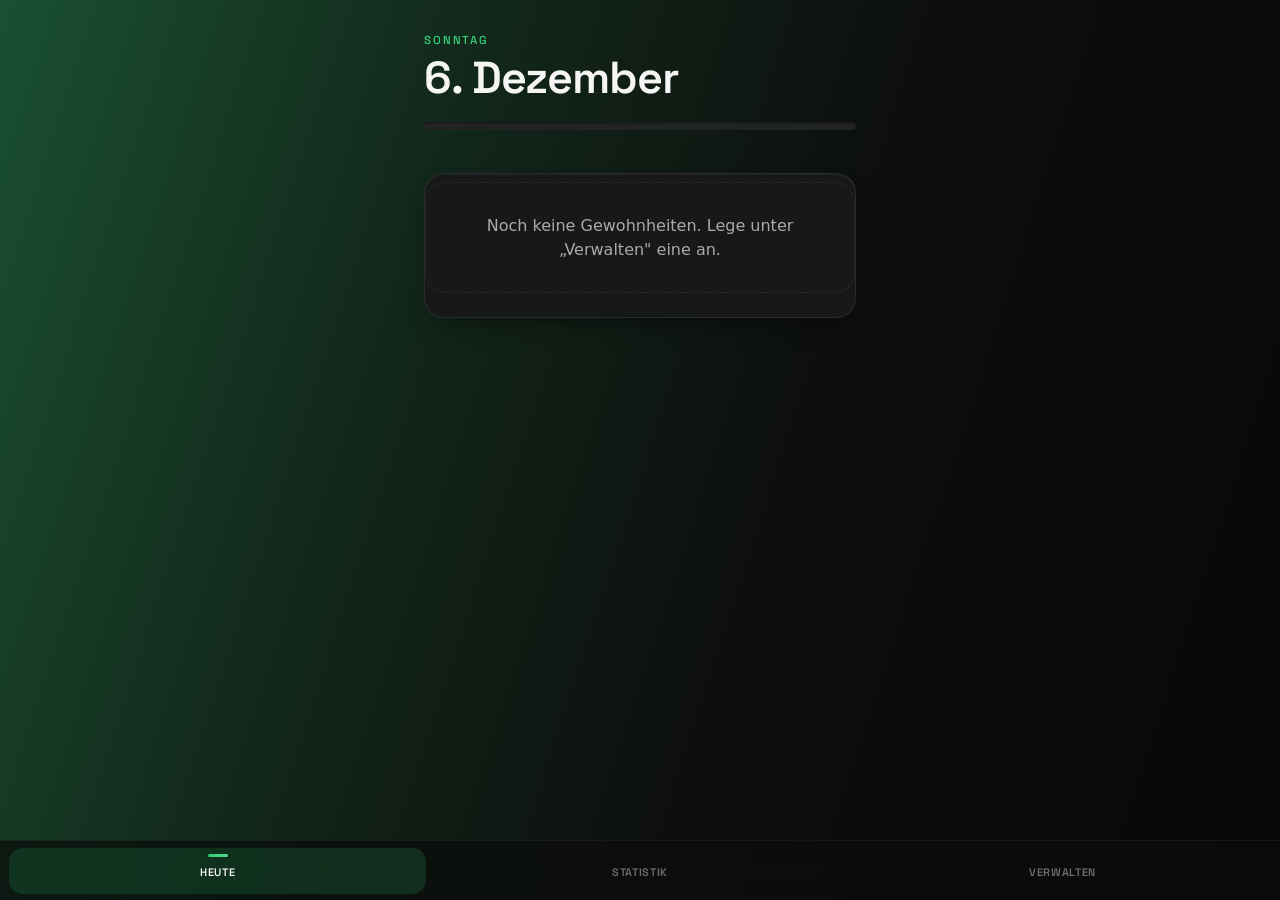
==== index.html @ 31b25985 "App-Name auf Home-Bildschirm: HabitTracker statt Habits manifest.json name/short_name und index.html" ====
<!DOCTYPE html>
<html lang="de">
<head>
  <meta charset="utf-8">
  <meta name="viewport" content="width=device-width, initial-scale=1, viewport-fit=cover">
  <meta name="theme-color" content="#0C0D0C">
  <meta name="apple-mobile-web-app-capable" content="yes">
  <meta name="apple-mobile-web-app-status-bar-style" content="black-translucent">
  <meta name="apple-mobile-web-app-title" content="HabitTracker">
  <link rel="apple-touch-icon" href="icons/icon-192.png">
  <link rel="manifest" href="manifest.json">
  <link rel="stylesheet" href="style.css">
  <title>HabitTracker</title>
</head>
<body>
  <main>
    <!-- HEUTE -->
    <section id="view-today" class="view">
      <header class="masthead">
        <p class="eyebrow" id="today-weekday">Heute</p>
        <h1 class="date-display" id="today-date">—</h1>
        <div class="progress-bar"><span id="today-bar"></span></div>
        <div class="progress-meta">
          <p class="progress-line" id="today-progress"></p>
          <span class="progress-pct" id="today-percent"></span>
        </div>
      </header>
      <div id="today-list"></div>
    </section>

    <!-- STATISTIK -->
    <section id="view-stats" class="view hidden">
      <h1>Statistik</h1>
      <div id="stats-mode" class="seg">
        <button type="button" data-mode="all" class="active">Alle</button>
        <button type="button" id="single-trigger" data-mode="single" aria-haspopup="listbox" aria-expanded="false"><span id="single-label">Einzelaktivität</span><span class="seg-caret"></span></button>
        <div id="habit-menu" class="habit-menu" role="listbox" hidden></div>
      </div>
      <div id="stats-habit-select" class="chips"></div>
      <div class="stat-cards">
        <div class="stat-card"><span id="stat-current">0</span><label id="stat-l1">Aktuelle Serie</label></div>
        <div class="stat-card"><span id="stat-longest">0</span><label id="stat-l2">Längste Serie</label></div>
        <div class="stat-card"><span id="stat-rate">0%</span><label id="stat-l3">Erfolgsquote</label></div>
      </div>
      <div id="stat-range" class="chips">
        <button data-range="7">7 Tage</button>
        <button data-range="30" class="active">30 Tage</button>
        <button data-range="0">Gesamt</button>
      </div>
      <div class="cal-head">
        <button id="cal-prev" aria-label="Vorheriger Monat">‹</button>
        <span id="cal-month"></span>
        <button id="cal-next" aria-label="Nächster Monat">›</button>
      </div>
      <div id="cal-weekdays"><span>Mo</span><span>Di</span><span>Mi</span><span>Do</span><span>Fr</span><span>Sa</span><span>So</span></div>
      <div id="heatmap"></div>
      <div class="cal-legend">
        <span>Anteil erledigt</span>
        <span class="scale"><span class="sw sw0"></span><span class="sw sw1"></span><span class="sw sw2"></span><span class="sw sw3"></span></span>
        <span class="spacer"></span>
        <span class="today"></span><span>heute</span>
      </div>
    </section>

    <!-- VERWALTEN -->
    <section id="view-manage" class="view hidden">
      <h1>Verwalten</h1>
      <div class="new-habit">
        <input id="new-name" type="text" placeholder="Name der Gewohnheit" maxlength="40">
        <input id="new-info" type="text" placeholder="Zusatzinfo (optional)" maxlength="60">
        <div class="new-habit-row">
          <button type="button" id="color-trigger" class="color-trigger" aria-label="Farbe wählen" aria-haspopup="true" aria-expanded="false"></button>
          <input id="new-color" type="color" value="#34D17A" hidden>
          <button id="add-habit">Hinzufügen</button>
        </div>
      </div>
      <div id="manage-list"></div>
      <h2>Backup</h2>
      <div class="backup">
        <button id="export-btn">Exportieren</button>
        <button id="import-btn">Importieren</button>
        <input id="import-file" type="file" accept="application/json" hidden>
      </div>
    </section>
  </main>

  <nav class="tabbar">
    <button class="tab active" data-view="today">Heute</button>
    <button class="tab" data-view="stats">Statistik</button>
    <button class="tab" data-view="manage">Verwalten</button>
  </nav>

  <script src="stats.js"></script>
  <script src="storage.js"></script>
  <script src="app.js"></script>
  <script>
  // Enhancer (ändert app.js NICHT): zeigt Prozent neben "x von y erledigt".
  (function () {
    var bar = document.getElementById('today-bar');
    var line = document.getElementById('today-progress');
    var pct = document.getElementById('today-percent');
    if (!bar || !pct) { return; }
    function upd() {
      var n = parseInt(bar.style.width, 10);
      if (isNaN(n)) { n = 0; }
      var has = line && line.textContent.trim() !== '';
      pct.textContent = has ? (n + ' %') : '';
    }
    new MutationObserver(upd).observe(bar, { attributes: true, attributeFilter: ['style'] });
    if (line) { new MutationObserver(upd).observe(line, { childList: true, characterData: true, subtree: true }); }
    upd();
  })();

  // Enhancer (ändert app.js NICHT): "Alle / Einzelaktivität" mit eigenem Overlay-Menü.
  (function () {
    var box = document.getElementById('stats-habit-select');
    var seg = document.getElementById('stats-mode');
    var trigger = document.getElementById('single-trigger');
    var label = document.getElementById('single-label');
    var menu = document.getElementById('habit-menu');
    if (!box || !seg || !trigger || !menu) { return; }
    var segAll = seg.querySelector('[data-mode="all"]');
    function chips() { return Array.prototype.slice.call(box.querySelectorAll('button')); }
    function habits() { try { return activeHabits(); } catch (e) { return []; } }
    function activeIdx() {
      var hc = chips().slice(1), idx = -1;
      hc.forEach(function (c, i) { if (c.classList.contains('active')) { idx = i; } });
      return idx;
    }
    function buildMenu() {
      var hs = habits(), cur = activeIdx();
      menu.innerHTML = '';
      hs.forEach(function (h, i) {
        var b = document.createElement('button'); b.type = 'button';
        if (i === cur) { b.className = 'sel'; }
        var dot = document.createElement('span'); dot.className = 'm-dot'; dot.style.background = h.farbe; dot.style.color = h.farbe;
        var nm = document.createElement('span'); nm.className = 'm-name'; nm.textContent = h.name;
        var ck = document.createElement('span'); ck.className = 'm-check';
        b.appendChild(dot); b.appendChild(nm); b.appendChild(ck);
        b.addEventListener('click', function (e) { e.stopPropagation(); var t = chips()[i + 1]; if (t) { t.click(); } close(); });
        menu.appendChild(b);
      });
    }
    function open() { buildMenu(); menu.hidden = false; trigger.setAttribute('aria-expanded', 'true'); }
    function close() { menu.hidden = true; trigger.setAttribute('aria-expanded', 'false'); }
    function sync() {
      var cs = chips();
      if (cs.length === 0) { seg.hidden = true; close(); return; }
      seg.hidden = false;
      var allActive = cs[0].classList.contains('active');
      segAll.classList.toggle('active', allActive);
      trigger.classList.toggle('active', !allActive);
      var hs = habits(), idx = activeIdx();
      label.textContent = (!allActive && idx >= 0 && hs[idx]) ? hs[idx].name : 'Einzelaktivität';
      if (!menu.hidden) { buildMenu(); }
    }
    segAll.addEventListener('click', function () { close(); var c = chips()[0]; if (c) { c.click(); } });
    trigger.addEventListener('click', function (e) { e.stopPropagation(); if (menu.hidden) { open(); } else { close(); } });
    document.addEventListener('click', function (e) { if (!seg.contains(e.target)) { close(); } });
    new MutationObserver(sync).observe(box, { childList: true });
    sync();
  })();

  // Enhancer (ändert app.js NICHT): kompakter Farb-Trigger (in der Reihe mit "Hinzufügen") öffnet den vollen Farbwähler als Popover.
  (function () {
    var input = document.getElementById('new-color');
    var trigger = document.getElementById('color-trigger');
    var row = trigger ? trigger.closest('.new-habit-row') : null;
    if (!input || !trigger || !row) { return; }
    var pop, sv, svt, hue, preview, hexEl;
    var H = 145, S = 0.6, V = 0.7, dragging = false;
    function hsvToHex(h, s, v) {
      var c = v * s, x = c * (1 - Math.abs((h / 60) % 2 - 1)), m = v - c, r = 0, g = 0, b = 0;
      if (h < 60) { r = c; g = x; } else if (h < 120) { r = x; g = c; } else if (h < 180) { g = c; b = x; }
      else if (h < 240) { g = x; b = c; } else if (h < 300) { r = x; b = c; } else { r = c; b = x; }
      var th = function (n) { return ('0' + Math.round((n + m) * 255).toString(16)).slice(-2); };
      return '#' + th(r) + th(g) + th(b);
    }
    function hexToHsv(hex) {
      var mm = /^#?([0-9a-f]{2})([0-9a-f]{2})([0-9a-f]{2})$/i.exec(hex || '');
      if (!mm) { return; }
      var r = parseInt(mm[1], 16) / 255, g = parseInt(mm[2], 16) / 255, b = parseInt(mm[3], 16) / 255;
      var mx = Math.max(r, g, b), mn = Math.min(r, g, b), d = mx - mn, h = 0;
      if (d === 0) { h = 0; } else if (mx === r) { h = ((g - b) / d) % 6; } else if (mx === g) { h = (b - r) / d + 2; } else { h = (r - g) / d + 4; }
      h = Math.round(h * 60); if (h < 0) { h += 360; }
      H = h; S = mx === 0 ? 0 : d / mx; V = mx;
    }
    pop = document.createElement('div'); pop.className = 'color-pop'; pop.hidden = true;
    sv = document.createElement('div'); sv.className = 'cp-sv';
    svt = document.createElement('span'); svt.className = 'cp-sv-thumb'; sv.appendChild(svt);
    hue = document.createElement('input'); hue.type = 'range'; hue.className = 'cp-hue'; hue.min = '0'; hue.max = '360'; hue.step = '1'; hue.setAttribute('aria-label', 'Farbton');
    var foot = document.createElement('div'); foot.className = 'cp-foot';
    preview = document.createElement('span'); preview.className = 'cp-preview';
    hexEl = document.createElement('span'); hexEl.className = 'cp-hex';
    var hexLabel = document.createElement('span'); hexLabel.className = 'cp-hex-label'; hexLabel.textContent = 'Farbe';
    foot.appendChild(preview); foot.appendChild(hexEl); foot.appendChild(hexLabel);
    pop.appendChild(sv); pop.appendChild(hue); pop.appendChild(foot);
    document.body.appendChild(pop);
    function paint() {
      var val = hsvToHex(H, S, V);
      input.value = val; trigger.style.background = val;
      sv.style.background = 'linear-gradient(to top, #000, rgba(0,0,0,0)), linear-gradient(to right, #fff, hsl(' + H + ' 100% 50%))';
      svt.style.left = (S * 100) + '%'; svt.style.top = ((1 - V) * 100) + '%'; svt.style.background = val;
      preview.style.background = val; hexEl.textContent = val.toUpperCase();
    }
    function svSet(e) {
      var r = sv.getBoundingClientRect();
      var x = Math.min(Math.max(e.clientX - r.left, 0), r.width);
      var y = Math.min(Math.max(e.clientY - r.top, 0), r.height);
      S = r.width ? x / r.width : 0; V = r.height ? 1 - y / r.height : 0; paint();
    }
    sv.addEventListener('pointerdown', function (e) { e.preventDefault(); dragging = true; try { sv.setPointerCapture(e.pointerId); } catch (x) {} svSet(e); });
    sv.addEventListener('pointermove', function (e) { if (dragging) { svSet(e); } });
    sv.addEventListener('pointerup', function () { dragging = false; });
    sv.addEventListener('pointercancel', function () { dragging = false; });
    hue.addEventListener('input', function () { H = parseInt(hue.value, 10); paint(); });
    function positionPop() {
      var rowRect = row.getBoundingClientRect();
      pop.style.position = 'fixed';
      pop.style.left = rowRect.left + 'px';
      pop.style.right = (window.innerWidth - rowRect.right) + 'px';
      pop.style.bottom = 'auto';
      pop.style.top = '-9999px';
      pop.style.visibility = 'hidden';
      var h = pop.offsetHeight;
      var top = rowRect.top - 9 - h;
      if (top < 8) { top = rowRect.bottom + 9; }
      var maxTop = window.innerHeight - h - 8;
      if (top > maxTop) { top = Math.max(8, maxTop); }
      pop.style.top = top + 'px';
      pop.style.visibility = '';
    }
    function openPop() { hexToHsv(input.value); hue.value = String(H); paint(); pop.hidden = false; trigger.setAttribute('aria-expanded', 'true'); positionPop(); }
    function closePop() { pop.hidden = true; trigger.setAttribute('aria-expanded', 'false'); }
    trigger.addEventListener('click', function (e) { e.stopPropagation(); if (pop.hidden) { openPop(); } else { closePop(); } });
    document.addEventListener('click', function (e) { if (!row.contains(e.target) && !pop.contains(e.target)) { closePop(); } });
    hexToHsv(input.value); trigger.style.background = input.value;
  })();

  // Enhancer (ändert app.js NICHT): Farb-Punkt in "Verwalten" öffnet denselben Farbwähler zum Ändern.
  (function () {
    var list = document.getElementById('manage-list');
    if (!list) { return; }
    var pop, sv, svt, hue, preview, hexEl, currentBtn;
    var H = 145, S = 0.6, V = 0.7, dragging = false;
    function hsvToHex(h, s, v) {
      var c = v * s, x = c * (1 - Math.abs((h / 60) % 2 - 1)), m = v - c, r = 0, g = 0, b = 0;
      if (h < 60) { r = c; g = x; } else if (h < 120) { r = x; g = c; } else if (h < 180) { g = c; b = x; }
      else if (h < 240) { g = x; b = c; } else if (h < 300) { r = x; b = c; } else { r = c; b = x; }
      var th = function (n) { return ('0' + Math.round((n + m) * 255).toString(16)).slice(-2); };
      return '#' + th(r) + th(g) + th(b);
    }
    function hexToHsv(hex) {
      var mm = /^#?([0-9a-f]{2})([0-9a-f]{2})([0-9a-f]{2})$/i.exec(hex || '');
      if (!mm) { return; }
      var r = parseInt(mm[1], 16) / 255, g = parseInt(mm[2], 16) / 255, b = parseInt(mm[3], 16) / 255;
      var mx = Math.max(r, g, b), mn = Math.min(r, g, b), d = mx - mn, h = 0;
      if (d === 0) { h = 0; } else if (mx === r) { h = ((g - b) / d) % 6; } else if (mx === g) { h = (b - r) / d + 2; } else { h = (r - g) / d + 4; }
      h = Math.round(h * 60); if (h < 0) { h += 360; }
      H = h; S = mx === 0 ? 0 : d / mx; V = mx;
    }
    function ensurePop() {
      if (pop) { return; }
      pop = document.createElement('div'); pop.className = 'color-pop'; pop.hidden = true;
      sv = document.createElement('div'); sv.className = 'cp-sv';
      svt = document.createElement('span'); svt.className = 'cp-sv-thumb'; sv.appendChild(svt);
      hue = document.createElement('input'); hue.type = 'range'; hue.className = 'cp-hue'; hue.min = '0'; hue.max = '360'; hue.step = '1'; hue.setAttribute('aria-label', 'Farbton');
      var foot = document.createElement('div'); foot.className = 'cp-foot';
      preview = document.createElement('span'); preview.className = 'cp-preview';
      hexEl = document.createElement('span'); hexEl.className = 'cp-hex';
      var hexLabel = document.createElement('span'); hexLabel.className = 'cp-hex-label'; hexLabel.textContent = 'Farbe';
      foot.appendChild(preview); foot.appendChild(hexEl); foot.appendChild(hexLabel);
      pop.appendChild(sv); pop.appendChild(hue); pop.appendChild(foot);
      function svSet(e) {
        var r = sv.getBoundingClientRect();
        var x = Math.min(Math.max(e.clientX - r.left, 0), r.width);
        var y = Math.min(Math.max(e.clientY - r.top, 0), r.height);
        S = r.width ? x / r.width : 0; V = r.height ? 1 - y / r.height : 0; paint();
      }
      sv.addEventListener('pointerdown', function (e) { e.preventDefault(); dragging = true; try { sv.setPointerCapture(e.pointerId); } catch (x) {} svSet(e); });
      sv.addEventListener('pointermove', function (e) { if (dragging) { svSet(e); } });
      sv.addEventListener('pointerup', function () { dragging = false; });
      sv.addEventListener('pointercancel', function () { dragging = false; });
      hue.addEventListener('input', function () { H = parseInt(hue.value, 10); paint(); });
    }
    function paint() {
      var val = hsvToHex(H, S, V);
      sv.style.background = 'linear-gradient(to top, #000, rgba(0,0,0,0)), linear-gradient(to right, #fff, hsl(' + H + ' 100% 50%))';
      svt.style.left = (S * 100) + '%'; svt.style.top = ((1 - V) * 100) + '%'; svt.style.background = val;
      preview.style.background = val; hexEl.textContent = val.toUpperCase();
      if (currentBtn) {
        currentBtn.style.background = val; currentBtn.dataset.color = val;
        var id = currentBtn.dataset.habitId;
        var h = state.habits.find(function (x) { return x.id === id; });
        if (h) { updateHabit(state, id, h.name, val, h.info); saveData(state); }
      }
    }
    function openFor(btn) {
      ensurePop();
      currentBtn = btn;
      hexToHsv(btn.dataset.color); hue.value = String(H);
      sv.style.background = 'linear-gradient(to top, #000, rgba(0,0,0,0)), linear-gradient(to right, #fff, hsl(' + H + ' 100% 50%))';
      svt.style.left = (S * 100) + '%'; svt.style.top = ((1 - V) * 100) + '%'; svt.style.background = btn.dataset.color;
      preview.style.background = btn.dataset.color; hexEl.textContent = (btn.dataset.color || '').toUpperCase();
      var row = btn.closest('.manage-row');
      document.body.appendChild(pop);
      pop.hidden = false;
      var rowRect = row.getBoundingClientRect();
      pop.style.position = 'fixed';
      pop.style.left = rowRect.left + 'px';
      pop.style.right = (window.innerWidth - rowRect.right) + 'px';
      pop.style.bottom = 'auto';
      pop.style.top = '-9999px';
      pop.style.visibility = 'hidden';
      var h = pop.offsetHeight;
      var top = rowRect.top - 9 - h;
      if (top < 8) { top = rowRect.bottom + 9; }
      var maxTop = window.innerHeight - h - 8;
      if (top > maxTop) { top = Math.max(8, maxTop); }
      pop.style.top = top + 'px';
      pop.style.visibility = '';
    }
    function closePop() {
      if (!pop || pop.hidden) { return; }
      pop.hidden = true; currentBtn = null;
    }
    list.addEventListener('click', function (e) {
      var btn = e.target.closest('.dot');
      if (!btn) { return; }
      e.stopPropagation();
      if (pop && !pop.hidden && currentBtn === btn) { closePop(); } else { closePop(); openFor(btn); }
    });
    document.addEventListener('click', function (e) {
      if (pop && !pop.hidden && !e.target.closest('.color-pop') && !e.target.closest('.dot')) { closePop(); }
    });
  })();
  </script>
</body>
</html>
---- style.css ----
/* Habit-Tracker — Variante C "Nocturne Grün"
   Modern mit Charakter (nicht so schlicht wie B, nicht so warm-editorial wie A):
   neutrales Schwarz, ein lebendiger Grün-Akzent mit weichem Glow,
   geometrische Display-Schrift (Space Grotesk) für Titel/Zahlen, weiche
   erhöhte Karten. Signature: der Haken füllt sich mit Grün und pulst
   als sanfter Glow. Schwarz / Weiß / Grün. Struktur/IDs unverändert. */

@font-face {
  font-family: "Space Grotesk";
  font-style: normal;
  font-weight: 400 700;
  font-display: swap;
  src: url("fonts/SpaceGrotesk-Variable.woff2") format("woff2-variations"), url("fonts/SpaceGrotesk-Variable.woff2") format("woff2");
}

:root {
  /* Flächen — neutrales Schwarz */
  --paper:      #0C0D0C;
  --surface:    #17181A;
  --surface-2:  #212325;
  --field:      #17181A;

  /* Tinte (neutral) */
  --ink:        #F5F6F4;
  --ink-soft:   #A8ACA8;
  --muted:      #6C706C;

  /* Linien */
  --line:       rgba(255,255,255,0.08);
  --line-soft:  rgba(255,255,255,0.05);

  /* Akzent — lebendiges, modernes Grün */
  --accent:      #34D17A;
  --accent-2:    #5CE39B;
  --accent-deep: #49DB8A;
  --on-accent:   #07160D;
  --accent-grad: linear-gradient(135deg, #2FC96F 0%, #57E39A 120%);

  --glow: 0 0 0 1px color-mix(in srgb, var(--accent) 45%, transparent),
          0 6px 22px -6px color-mix(in srgb, var(--accent) 55%, transparent);
  --lift: 0 12px 30px -16px rgba(0,0,0,0.75), 0 1px 0 rgba(255,255,255,0.045) inset;

  /* iPhone 16 Pro Max safe areas (Fallback, falls PWA-Insets fehlen) */
  --safe-top:    env(safe-area-inset-top, 0px);
  --safe-bottom: env(safe-area-inset-bottom, 0px);
  --safe-left:   env(safe-area-inset-left, 0px);
  --safe-right:  env(safe-area-inset-right, 0px);

  --display: "Space Grotesk", -apple-system, BlinkMacSystemFont, system-ui, sans-serif;
  --sans:    -apple-system, BlinkMacSystemFont, "SF Pro Text", system-ui, "Segoe UI", sans-serif;

  --ease:   cubic-bezier(0.32, 0.72, 0, 1);
  --spring: cubic-bezier(0.34, 1.56, 0.64, 1);
}

* { box-sizing: border-box; }
html {
  -webkit-text-size-adjust: 100%;
  background:
    linear-gradient(108deg,
      color-mix(in srgb, var(--accent) 34%, var(--paper)) 0%,
      color-mix(in srgb, var(--accent) 13%, var(--paper)) 32%,
      var(--paper) 62%,
      #070807 100%);
  background-attachment: fixed;
}

/* Scrollbar: den breiten Standard-Balken ausblenden.
   iOS zeigt dann seinen eigenen kurzen, schwebenden Overlay-Indikator (wie im Referenzbild). */
::-webkit-scrollbar { width: 0; height: 0; background: transparent; }
html { scrollbar-width: none; -ms-overflow-style: none; }

body {
  margin: 0;
  min-height: 100dvh;
  font-family: var(--sans);
  background:
    linear-gradient(108deg,
      color-mix(in srgb, var(--accent) 34%, var(--paper)) 0%,
      color-mix(in srgb, var(--accent) 13%, var(--paper)) 32%,
      var(--paper) 62%,
      #070807 100%);
  background-attachment: fixed;
  color: var(--ink);
  line-height: 1.5;
  padding-bottom: calc(4.6rem + var(--safe-bottom));
  -webkit-font-smoothing: antialiased;
  text-rendering: optimizeLegibility;
  -webkit-tap-highlight-color: transparent;
  overscroll-behavior-y: contain;
}

a { color: var(--accent); text-decoration: none; }
a:hover { color: var(--accent-deep); }

main {
  width: 100%;
  max-width: 480px;
  margin: 0 auto;
  padding-top: calc(var(--safe-top) + clamp(1.35rem, 4.5vw, 2rem));
  padding-right: calc(var(--safe-right) + clamp(1.15rem, 5vw, 1.5rem));
  padding-bottom: 0;
  padding-left: calc(var(--safe-left) + clamp(1.15rem, 5vw, 1.5rem));
}

/* ---------- View transitions ---------- */
.view { animation: viewIn 360ms var(--ease) both; }
.hidden { display: none; }

@keyframes viewIn {
  from { opacity: 0; transform: translateY(10px) scale(0.994); }
  to   { opacity: 1; transform: none; }
}
.view > * { animation: rowIn 440ms var(--ease) both; }
.view > *:nth-child(1) { animation-delay: 40ms; }
.view > *:nth-child(2) { animation-delay: 95ms; }
.view > *:nth-child(3) { animation-delay: 150ms; }
.view > *:nth-child(4) { animation-delay: 200ms; }
.view > *:nth-child(5) { animation-delay: 250ms; }
.view > *:nth-child(6) { animation-delay: 290ms; }
@keyframes rowIn {
  from { opacity: 0; transform: translateY(8px); }
  to   { opacity: 1; transform: none; }
}

/* ---------- Masthead (Heute) ---------- */
.masthead { margin-bottom: 2rem; }

.eyebrow {
  margin: 0;
  font-family: var(--display);
  font-size: 0.72rem;
  font-weight: 500;
  letter-spacing: 0.16em;
  text-transform: uppercase;
  color: var(--accent);
}

.date-display {
  margin: 0.35rem 0 0;
  font-family: var(--display);
  font-weight: 600;
  font-size: clamp(2.15rem, 9vw, 2.8rem);
  line-height: 1.02;
  letter-spacing: -0.025em;
  color: var(--ink);
}

.progress-bar {
  height: 8px;
  margin-top: 1.35rem;
  background: var(--surface-2);
  border-radius: 999px;
  overflow: hidden;
  box-shadow: 0 1px 2px rgba(0,0,0,0.4) inset;
}
.progress-bar > span {
  display: block;
  height: 100%;
  width: 0%;
  background: var(--accent-grad);
  border-radius: 999px;
  box-shadow: 0 0 14px -2px color-mix(in srgb, var(--accent) 70%, transparent);
  transition: width 520ms var(--ease);
}

.progress-meta {
  display: flex;
  align-items: baseline;
  justify-content: space-between;
  gap: 0.75rem;
  margin-top: 0.7rem;
}
.progress-line {
  margin: 0;
  font-family: var(--display);
  font-size: 0.82rem;
  font-weight: 500;
  letter-spacing: 0.005em;
  color: var(--muted);
  transition: color 240ms var(--ease);
}
.progress-line.complete { color: var(--accent-2); font-weight: 600; }
.progress-pct {
  flex: 0 0 auto;
  font-family: var(--display);
  font-size: 1.02rem;
  font-weight: 700;
  letter-spacing: -0.01em;
  color: var(--accent-2);
  font-feature-settings: "tnum" 1;
}

.view > h1 {
  margin: 0 0 1.1rem;
  font-family: var(--display);
  font-weight: 600;
  font-size: clamp(2.05rem, 8vw, 2.6rem);
  letter-spacing: -0.025em;
}

h2 {
  margin: 2.3rem 0 0.9rem;
  font-family: var(--display);
  font-size: 0.72rem;
  font-weight: 500;
  letter-spacing: 0.14em;
  text-transform: uppercase;
  color: var(--muted);
}

/* ---------- Heute / Verwalten: weiche erhöhte Karten ---------- */
#today-list, #manage-list {
  background: var(--surface);
  border: 1px solid var(--line);
  border-radius: 20px;
  overflow: hidden;
  box-shadow: var(--lift);
}
#today-list:empty, #manage-list:empty { background: none; border: none; box-shadow: none; }

.habit-row {
  display: flex;
  align-items: center;
  gap: 0.9rem;
  width: 100%;
  padding: 1.05rem 1.15rem;
  background: none;
  border: none;
  border-bottom: 1px solid var(--line-soft);
  text-align: left;
  font: inherit;
  color: inherit;
  cursor: pointer;
  -webkit-tap-highlight-color: transparent;
  transition: background 200ms var(--ease);
}
.habit-row:last-child { border-bottom: none; }
.habit-row:active { background: var(--surface-2); }
.habit-row:active .habit-mark { transform: scale(0.92); }

.habit-dot {
  width: 10px;
  height: 10px;
  border-radius: 50%;
  flex: 0 0 auto;
  box-shadow: 0 0 10px -1px color-mix(in srgb, var(--c, var(--accent)) 65%, transparent);
}

.habit-text { flex: 1; min-width: 0; display: flex; flex-direction: column; gap: 0.11rem; }

.habit-name {
  font-size: 0.97rem;
  font-weight: 500;
  letter-spacing: -0.008em;
  color: var(--ink);
  transition: color 240ms var(--ease);
  overflow: hidden;
  text-overflow: ellipsis;
  white-space: nowrap;
}
.habit-note {
  font-size: 0.8rem;
  color: var(--muted);
  overflow: hidden;
  text-overflow: ellipsis;
  white-space: nowrap;
}

/* Signature: Haken füllt sich mit Akzent + weicher Glow-Puls */
.habit-mark {
  width: 30px;
  height: 30px;
  border-radius: 50%;
  flex: 0 0 auto;
  border: 1.5px solid var(--line);
  background: color-mix(in srgb, var(--surface-2) 55%, transparent);
  position: relative;
  transition: border-color 240ms var(--ease), background-color 240ms var(--ease), box-shadow 300ms var(--ease), transform 140ms var(--ease);
}
.habit-mark::after {
  content: "";
  position: absolute;
  left: 50%;
  top: 47%;
  width: 8.5px;
  height: 4.5px;
  border-left: 2.2px solid var(--on-accent);
  border-bottom: 2.2px solid var(--on-accent);
  transform: translate(-50%, -50%) rotate(-45deg) scale(0.35);
  opacity: 0;
  transition: opacity 170ms var(--ease) 40ms, transform 280ms var(--spring) 40ms;
}
.habit-row.done .habit-mark {
  background: var(--accent-grad);
  border-color: transparent;
  box-shadow: 0 0 0 3px color-mix(in srgb, var(--accent) 18%, transparent),
              0 5px 16px -6px color-mix(in srgb, var(--accent) 62%, transparent);
  animation: popIn 320ms var(--spring) both;
}
.habit-row.done .habit-mark::after {
  opacity: 1;
  transform: translate(-50%, -50%) rotate(-45deg) scale(1);
}
.habit-row.done .habit-name { color: var(--ink-soft); }

@keyframes popIn {
  0%   { transform: scale(0.82); }
  55%  { transform: scale(1.09); }
  100% { transform: scale(1); }
}

.empty {
  margin: 0.5rem 0 1.5rem;
  padding: 1.9rem 1.4rem;
  color: var(--ink-soft);
  font-size: 1rem;
  line-height: 1.5;
  text-align: center;
  border: 1px dashed var(--line);
  border-radius: 20px;
}

/* ---------- Statistik ---------- */
.chips { display: flex; flex-wrap: wrap; gap: 0.45rem; margin-bottom: 1.5rem; }
.chips button {
  font: inherit;
  font-size: 0.85rem;
  font-weight: 500;
  letter-spacing: -0.005em;
  min-height: 40px;
  padding: 0.48rem 1rem;
  border-radius: 999px;
  border: 1px solid var(--line);
  background: var(--surface);
  color: var(--ink-soft);
  cursor: pointer;
  transition: color 180ms var(--ease), background 180ms var(--ease), border-color 180ms var(--ease), box-shadow 180ms var(--ease), transform 120ms var(--ease);
}
.chips button:active { transform: scale(0.96); }
.chips button.active {
  background: var(--accent-grad);
  color: var(--on-accent);
  border-color: transparent;
  font-weight: 600;
  box-shadow: 0 6px 16px -8px color-mix(in srgb, var(--accent) 75%, transparent);
}

/* Rohe app.js-Chips ausblenden — ersetzt durch Segment-Control + Dropdown.
   Leerzustand (.empty) bleibt sichtbar. */
#stats-habit-select { display: block; margin: 0; padding: 0; }
#stats-habit-select > button { display: none; }

/* Segment-Control: Alle / Einzelaktivität (immer EINE Zeile) */
.seg {
  position: relative;
  z-index: 50;
  display: flex;
  width: 100%;
  gap: 4px;
  padding: 4px;
  margin-bottom: 0.85rem;
  background: var(--surface);
  border: 1px solid var(--line);
  border-radius: 13px;
}
.seg[hidden] { display: none; }
.seg button {
  flex: 1;
  display: inline-flex;
  align-items: center;
  justify-content: center;
  gap: 0.45rem;
  min-width: 0;
  font-family: var(--display);
  font-size: 0.82rem;
  font-weight: 600;
  letter-spacing: -0.005em;
  padding: 0.55rem 0.6rem;
  border: none;
  border-radius: 9px;
  background: transparent;
  color: var(--ink-soft);
  cursor: pointer;
  transition: background 180ms var(--ease), color 180ms var(--ease), transform 120ms var(--ease);
}
.seg button:active { transform: scale(0.97); }
.seg button.active {
  background: var(--accent-grad);
  color: var(--on-accent);
  box-shadow: 0 5px 14px -7px color-mix(in srgb, var(--accent) 75%, transparent);
}
#single-label { overflow: hidden; text-overflow: ellipsis; white-space: nowrap; }
.seg-caret {
  width: 7px; height: 7px; flex: 0 0 auto;
  border-right: 1.6px solid currentColor;
  border-bottom: 1.6px solid currentColor;
  transform: translateY(-2px) rotate(45deg);
  transition: transform 200ms var(--ease);
  opacity: 0.75;
}
#single-trigger[aria-expanded="true"] .seg-caret { transform: translateY(1px) rotate(225deg); }

/* Eigenes, designkonformes Auswahlmenü (Overlay → keine zusätzliche Zeile, kein Scrollen) */
.habit-menu {
  position: absolute;
  top: calc(100% + 6px);
  left: 0; right: 0;
  z-index: 60;
  max-height: 320px;
  overflow-y: auto;
  padding: 6px;
  background: var(--surface-2);
  border: 1px solid var(--line);
  border-radius: 14px;
  box-shadow: 0 22px 46px -14px rgba(0,0,0,0.85), 0 1px 0 rgba(255,255,255,0.05) inset;
  -webkit-backdrop-filter: blur(14px);
          backdrop-filter: blur(14px);
  animation: menuIn 160ms var(--ease) both;
  z-index: 90;
}
.habit-menu[hidden] { display: none; }
@keyframes menuIn { from { opacity: 0; transform: translateY(-6px); } to { opacity: 1; transform: none; } }
.habit-menu button {
  display: flex;
  align-items: center;
  gap: 0.65rem;
  width: 100%;
  padding: 0.62rem 0.7rem;
  border: none;
  border-radius: 9px;
  background: transparent;
  color: var(--ink);
  font-family: var(--sans);
  font-size: 0.9rem;
  font-weight: 500;
  text-align: left;
  cursor: pointer;
  transition: background 140ms var(--ease);
}
.habit-menu button:hover { background: color-mix(in srgb, var(--ink) 7%, transparent); }
.habit-menu button.sel { background: color-mix(in srgb, var(--accent) 16%, transparent); }
.habit-menu .m-dot { width: 9px; height: 9px; border-radius: 50%; flex: 0 0 auto; box-shadow: 0 0 8px -1px currentColor; }
.habit-menu .m-name { flex: 1; min-width: 0; overflow: hidden; text-overflow: ellipsis; white-space: nowrap; }
.habit-menu .m-check { flex: 0 0 auto; width: 6px; height: 11px; border-right: 2px solid var(--accent); border-bottom: 2px solid var(--accent); transform: rotate(45deg); margin: 0 4px 2px 0; opacity: 0; }
.habit-menu button.sel .m-check { opacity: 1; }

#stat-range { margin-top: 1rem; margin-bottom: 0; }
#stat-range button { font-size: 0.8rem; min-height: 38px; padding: 0.38rem 0.9rem; }

.stat-cards { display: flex; gap: 0.65rem; }
.stat-card {
  flex: 1;
  padding: 1rem 0.5rem 0.85rem;
  background: var(--surface);
  border: 1px solid var(--line);
  border-radius: 16px;
  text-align: center;
  box-shadow: var(--lift);
}
.stat-card span {
  display: block;
  font-family: var(--display);
  font-weight: 600;
  font-size: 2.1rem;
  line-height: 1;
  letter-spacing: -0.025em;
  color: var(--ink);
  font-feature-settings: "tnum" 1;
}
.stat-card label {
  display: block;
  margin-top: 0.6rem;
  font-family: var(--display);
  font-size: 0.6rem;
  font-weight: 500;
  letter-spacing: 0.1em;
  text-transform: uppercase;
  color: var(--muted);
}

.cal-head {
  display: flex;
  align-items: center;
  justify-content: space-between;
  margin: 1rem 0 0.6rem;
}
.cal-head span {
  font-family: var(--display);
  font-size: 1.1rem;
  font-weight: 600;
  letter-spacing: -0.02em;
}
.cal-head button {
  width: 34px;
  height: 34px;
  font-size: 1.05rem;
  font-weight: 600;
  line-height: 1;
  border: none;
  border-radius: 999px;
  background: none;
  color: var(--ink-soft);
  cursor: pointer;
  transition: color 160ms var(--ease), opacity 160ms var(--ease), transform 160ms var(--ease);
}
.cal-head button:active { color: var(--accent); transform: scale(0.88); }
.cal-head button:disabled { opacity: 0.25; cursor: default; }

#cal-weekdays {
  display: grid;
  grid-template-columns: repeat(7, 1fr);
  gap: 5px;
  margin-bottom: 7px;
}
#cal-weekdays span {
  text-align: center;
  font-family: var(--display);
  font-size: 0.6rem;
  font-weight: 500;
  letter-spacing: 0.06em;
  text-transform: uppercase;
  color: var(--muted);
}

#heatmap { display: grid; grid-template-columns: repeat(7, 1fr); gap: 4px; }
.cell {
  height: 46px;
  border-radius: 9px;
  background: var(--surface);
  border: 1px solid var(--line-soft);
  display: flex;
  align-items: center;
  justify-content: center;
  font-family: var(--display);
  font-size: 0.74rem;
  font-weight: 600;
  color: var(--ink-soft);
  transition: transform 150ms var(--ease);
}
.cell.blank { background: none; border: none; }
/* zukünftige Tage: sichtbar, aber klar zurückgenommen */
.cell.future { color: color-mix(in srgb, var(--ink-soft) 34%, transparent); background: none; border-color: var(--line-soft); }
.cell.done { font-weight: 700; border-color: transparent; box-shadow: 0 4px 12px -6px color-mix(in srgb, var(--accent) 55%, transparent); }
/* Anteil erledigter Gewohnheiten ("Alle"-Ansicht): 3 Stufen — nähester Wert von 0/50/100 %, gemischt gegen die Kartenfläche für konstanten Kontrast. */
.cell.frac-1 { background: color-mix(in srgb, var(--accent) 24%, var(--surface)); }
.cell.frac-2 { background: color-mix(in srgb, var(--accent) 58%, var(--surface)); }
.cell.frac-3 { background: var(--accent); }
/* heute / gestern (editierbar) → Akzent-Ring */
.cell.tappable, .cell.is-today { box-shadow: inset 0 0 0 1.6px var(--accent); border-color: transparent; }
.cell.tappable { cursor: pointer; }
.cell.tappable.done { box-shadow: inset 0 0 0 1.6px var(--accent), 0 4px 12px -6px color-mix(in srgb, var(--accent) 55%, transparent); }
.cell.is-today.frac-1, .cell.is-today.frac-2, .cell.is-today.frac-3 { box-shadow: inset 0 0 0 1.6px var(--accent), 0 4px 12px -6px color-mix(in srgb, var(--accent) 55%, transparent); }
.cell.tappable:active { transform: scale(0.9); }

/* Kalender-Legende: erklärt die Grün-Intensität + heute-Markierung */
.cal-legend {
  display: flex;
  align-items: center;
  gap: 0.5rem;
  margin-top: 0.6rem;
  font-family: var(--display);
  font-size: 0.66rem;
  font-weight: 500;
  letter-spacing: 0.02em;
  color: var(--muted);
}
.cal-legend .scale { display: flex; gap: 3px; }
.cal-legend .sw { width: 15px; height: 15px; border-radius: 4px; }
.cal-legend .sw0 { background: var(--surface); border: 1px solid var(--line-soft); }
.cal-legend .sw1 { background: color-mix(in srgb, var(--accent) 24%, var(--surface)); }
.cal-legend .sw2 { background: color-mix(in srgb, var(--accent) 58%, var(--surface)); }
.cal-legend .sw3 { background: var(--accent); }
.cal-legend .today {
  width: 15px; height: 15px; border-radius: 4px;
  background: var(--surface); box-shadow: inset 0 0 0 1.6px var(--accent);
}
.cal-legend .spacer { flex: 1; }

#trend {
  width: 100%;
  height: auto;
  margin-top: 0.5rem;
  background: var(--surface);
  border: 1px solid var(--line);
  border-radius: 18px;
  padding: 8px;
  box-shadow: var(--lift);
}

/* ---------- Verwalten ---------- */
.new-habit { display: flex; flex-direction: column; gap: 0.5rem; margin-bottom: 1.6rem; }
.new-habit-row { position: relative; display: flex; gap: 0.5rem; align-items: center; }
.new-habit-row #add-habit { flex: 1; }
.manage-note { display: block; font-size: 0.8rem; color: var(--muted); font-weight: 400; margin-top: 1px; }
.new-habit input[type="text"] {
  flex: 1;
  min-width: 0;
  font: inherit;
  padding: 0.82rem 0.95rem;
  border: 1px solid var(--line);
  border-radius: 13px;
  background: var(--surface);
  color: var(--ink);
  transition: border-color 180ms var(--ease), box-shadow 180ms var(--ease);
}
.new-habit input[type="text"]::placeholder { color: var(--muted); }
.new-habit input[type="text"]:focus-visible { outline: none; border-color: var(--accent); box-shadow: 0 0 0 3px color-mix(in srgb, var(--accent) 30%, transparent); }
.new-habit input[type="color"] {
  width: 48px;
  height: 48px;
  flex: 0 0 auto;
  padding: 4px;
  border: 1px solid var(--line);
  border-radius: 13px;
  background: var(--surface);
  cursor: pointer;
  -webkit-appearance: none;
          appearance: none;
  overflow: hidden;
  transition: border-color 180ms var(--ease), box-shadow 180ms var(--ease);
}
.new-habit input[type="color"]:hover { border-color: color-mix(in srgb, var(--ink) 24%, var(--line)); }
.new-habit input[type="color"]:focus-visible { outline: none; border-color: var(--accent); box-shadow: 0 0 0 3px color-mix(in srgb, var(--accent) 30%, transparent); }
.new-habit input[type="color"]::-webkit-color-swatch-wrapper { padding: 0; }
.new-habit input[type="color"]::-webkit-color-swatch { border: none; border-radius: 9px; }
.new-habit input[type="color"]::-moz-color-swatch { border: none; border-radius: 9px; }
.new-habit input[type="color"][hidden] { display: none; }

/* Inline-Farbwähler (voll einstellbar, on-brand — keine Vorgabe-Farben) */
.color-trigger {
  width: 48px;
  height: 48px;
  flex: 0 0 auto;
  padding: 0;
  border: 1px solid var(--line);
  border-radius: 13px;
  cursor: pointer;
  transition: box-shadow 160ms var(--ease), border-color 160ms var(--ease);
}
.color-trigger[aria-expanded="true"] { border-color: var(--accent); box-shadow: 0 0 0 3px color-mix(in srgb, var(--accent) 28%, transparent); }

/* Farbwähler-Popover (voll einstellbar, on-brand — kein OS-Rad) */
.color-pop {
  position: absolute;
  bottom: calc(100% + 9px);
  left: 0; right: 0;
  z-index: 80;
  padding: 12px;
  background: var(--surface-2);
  border: 1px solid var(--line);
  border-radius: 15px;
  box-shadow: 0 22px 46px -14px rgba(0,0,0,0.85), 0 1px 0 rgba(255,255,255,0.05) inset;
  -webkit-backdrop-filter: blur(14px);
          backdrop-filter: blur(14px);
  animation: menuIn 160ms var(--ease) both;
}
.color-pop[hidden] { display: none; }
.cp-sv {
  position: relative;
  width: 100%; height: 122px;
  border-radius: 12px;
  overflow: hidden;
  cursor: crosshair;
  touch-action: none;
  box-shadow: inset 0 0 0 1px rgba(255,255,255,0.08);
}
.cp-sv-thumb {
  position: absolute; width: 18px; height: 18px; border-radius: 50%;
  border: 2px solid #fff; box-shadow: 0 0 0 1px rgba(0,0,0,0.45), 0 1px 5px rgba(0,0,0,0.6);
  transform: translate(-50%, -50%); pointer-events: none;
}
.cp-hue {
  width: 100%;
  height: 16px;
  margin-top: 12px;
  -webkit-appearance: none;
          appearance: none;
  border-radius: 999px;
  background: linear-gradient(90deg, #E8705B, #E0A34E, #7ED957, #34D17A, #3FC9C0, #5AA9E6, #7C86F0, #9C7BD6, #E87BB0, #E8705B);
  box-shadow: 0 1px 3px rgba(0,0,0,0.4) inset;
  outline: none;
  cursor: pointer;
}
.cp-hue::-webkit-slider-thumb {
  -webkit-appearance: none;
  width: 22px; height: 22px; border-radius: 50%;
  background: #fff; border: 2px solid rgba(0,0,0,0.22);
  box-shadow: 0 2px 7px -1px rgba(0,0,0,0.55);
}
.cp-hue::-moz-range-thumb {
  width: 22px; height: 22px; border-radius: 50%;
  background: #fff; border: 2px solid rgba(0,0,0,0.22);
  box-shadow: 0 2px 7px -1px rgba(0,0,0,0.55);
}
.cp-hue:focus-visible { box-shadow: 0 0 0 3px color-mix(in srgb, var(--accent) 35%, transparent); }
.cp-foot { display: flex; align-items: center; gap: 0.55rem; margin-top: 12px; }
.cp-preview { width: 26px; height: 26px; border-radius: 8px; flex: 0 0 auto; box-shadow: inset 0 0 0 1px rgba(255,255,255,0.16), 0 2px 8px -3px rgba(0,0,0,0.6); }
.cp-hex { font-family: var(--display); font-size: 0.84rem; font-weight: 600; letter-spacing: 0.04em; color: var(--ink); }
.cp-hex-label { margin-left: auto; font-family: var(--display); font-size: 0.7rem; font-weight: 600; letter-spacing: 0.14em; text-transform: uppercase; color: var(--muted); }

#add-habit {
  font: inherit;
  font-weight: 600;
  letter-spacing: -0.01em;
  padding: 0.82rem 1.2rem;
  border: none;
  border-radius: 13px;
  background: var(--accent-grad);
  color: var(--on-accent);
  cursor: pointer;
  box-shadow: 0 8px 20px -10px color-mix(in srgb, var(--accent) 80%, transparent);
  transition: transform 140ms var(--ease), box-shadow 180ms var(--ease);
}
#add-habit:active { transform: translateY(1px); box-shadow: 0 4px 12px -8px color-mix(in srgb, var(--accent) 80%, transparent); }

.manage-row {
  display: flex;
  flex-wrap: wrap;
  align-items: center;
  column-gap: 0.7rem;
  row-gap: 0.6rem;
  padding: 0.9rem 1.1rem;
  border-bottom: 1px solid var(--line-soft);
}
.manage-row::after { content: ""; flex-basis: 100%; height: 0; order: 1; }
.manage-row:last-child { border-bottom: none; }
.manage-row { position: relative; }
.manage-row .dot {
  width: 11px; height: 11px; border-radius: 50%; flex: 0 0 auto;
  border: none; padding: 0; cursor: pointer; position: relative;
  transition: transform 120ms var(--ease);
}
.manage-row .dot::before { content: ""; position: absolute; inset: -15px; }
.manage-row .dot:active { transform: scale(0.8); }
.manage-row .name { flex: 1 1 auto; min-width: 0; font-weight: 500; letter-spacing: -0.008em; }
.manage-row button {
  order: 2;
  flex: 1 1 0;
  font: inherit;
  font-size: 0.74rem;
  letter-spacing: -0.005em;
  padding: 0.4rem 0.5rem;
  border: 1px solid var(--line);
  border-radius: 10px;
  background: var(--surface-2);
  color: var(--ink-soft);
  cursor: pointer;
  text-align: center;
  transition: background 160ms var(--ease);
}
.manage-row button:active { background: var(--line); }
.manage-row button:disabled { opacity: 0.3; cursor: default; }

.backup { display: flex; gap: 0.5rem; }
.backup button {
  font: inherit;
  font-size: 0.9rem;
  font-weight: 500;
  padding: 0.72rem 1rem;
  border: 1px solid var(--line);
  border-radius: 13px;
  background: var(--surface);
  color: var(--ink);
  cursor: pointer;
  box-shadow: var(--lift);
  transition: background 160ms var(--ease);
}
.backup button:active { background: var(--surface-2); }

/* ---------- Tab bar ---------- */
.tabbar {
  position: fixed;
  left: 0;
  right: 0;
  bottom: 0;
  display: flex;
  gap: 0.3rem;
  padding: 0.4rem 0.55rem;
  background: color-mix(in srgb, var(--paper) 72%, transparent);
  -webkit-backdrop-filter: saturate(1.5) blur(24px);
  backdrop-filter: saturate(1.5) blur(24px);
  border-top: 1px solid var(--line-soft);
  padding-bottom: calc(0.4rem + var(--safe-bottom));
  padding-left: calc(0.55rem + var(--safe-left));
  padding-right: calc(0.55rem + var(--safe-right));
}
.tab {
  flex: 1;
  display: flex;
  align-items: center;
  justify-content: center;
  min-height: 46px;
  font-family: var(--display);
  font-size: 0.68rem;
  font-weight: 600;
  letter-spacing: 0.06em;
  text-transform: uppercase;
  padding: 0.7rem 0 0.55rem;
  border: none;
  border-radius: 14px;
  background: transparent;
  color: var(--muted);
  cursor: pointer;
  position: relative;
  transition: color 200ms var(--ease), background 200ms var(--ease), transform 120ms var(--ease);
}
.tab:active { transform: scale(0.95); }
.tab.active {
  color: var(--ink);
  background: color-mix(in srgb, var(--accent) 15%, transparent);
}
.tab.active::before {
  content: "";
  position: absolute;
  top: 6px;
  left: 50%;
  transform: translateX(-50%);
  width: 20px;
  height: 3px;
  border-radius: 999px;
  background: var(--accent-grad);
}

/* ---------- A11y ---------- */
:focus-visible { outline: 2px solid var(--accent); outline-offset: 2px; }

@media (prefers-reduced-motion: reduce) {
  *, *::before, *::after {
    animation-duration: 0.001ms !important;
    animation-iteration-count: 1 !important;
    transition-duration: 0.001ms !important;
  }
}
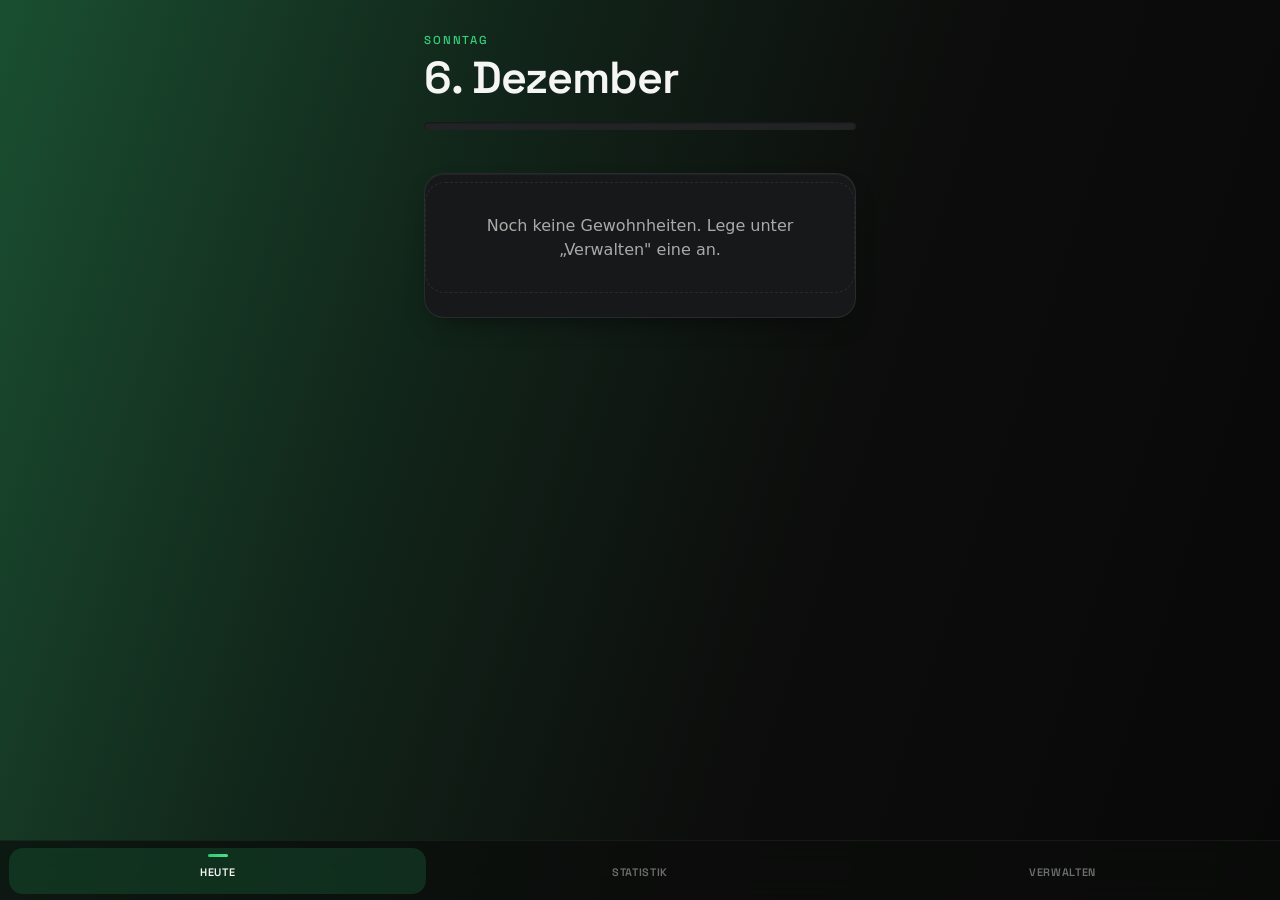
==== commit f38f3575: "Streak-Badge, Undo-Loeschen, Backup-Hinweis, Reorder-Buttons - Heute-Screen: Streak-Zahl als kleines" ====
--- a/index.html
+++ b/index.html
@@ -76,6 +76,7 @@
       </div>
       <div id="manage-list"></div>
       <h2>Backup</h2>
+      <p id="backup-hint" class="manage-note"></p>
       <div class="backup">
         <button id="export-btn">Exportieren</button>
         <button id="import-btn">Importieren</button>
--- a/style.css
+++ b/style.css
@@ -36,6 +36,9 @@
   --on-accent:   #07160D;
   --accent-grad: linear-gradient(135deg, #2FC96F 0%, #57E39A 120%);
 
+  /* Warnung/destruktiv — gleicher Rotton wie im Farbwaehler-Regenbogen */
+  --danger:      #E8705B;
+
   --glow: 0 0 0 1px color-mix(in srgb, var(--accent) 45%, transparent),
           0 6px 22px -6px color-mix(in srgb, var(--accent) 55%, transparent);
   --lift: 0 12px 30px -16px rgba(0,0,0,0.75), 0 1px 0 rgba(255,255,255,0.045) inset;
@@ -56,38 +59,43 @@
 * { box-sizing: border-box; }
 html {
   -webkit-text-size-adjust: 100%;
+  background: var(--paper);
+  overscroll-behavior-y: none;
+}
+
+/* Scrollbar: den breiten Standard-Balken ausblenden.
+   iOS zeigt dann seinen eigenen kurzen, schwebenden Overlay-Indikator (wie im Referenzbild). */
+::-webkit-scrollbar { width: 0; height: 0; background: transparent; }
+html { scrollbar-width: none; -ms-overflow-style: none; }
+
+body {
+  margin: 0;
+  min-height: 100dvh;
+  font-family: var(--sans);
+  color: var(--ink);
+  line-height: 1.5;
+  padding-bottom: calc(4.6rem + var(--safe-bottom));
+  -webkit-font-smoothing: antialiased;
+  text-rendering: optimizeLegibility;
+  -webkit-tap-highlight-color: transparent;
+  overscroll-behavior-y: none;
+}
+
+/* Echtes position:fixed statt background-attachment:fixed - WebKit
+   pinnt fixed-Elemente waehrend des elastischen Overscroll-Bounces
+   zuverlaessig an den Viewport, die CSS-Background-Eigenschaft nicht
+   (bekannter iOS-Bug, malt sonst Weiss/Schwarz statt Verlauf). */
+body::before {
+  content: "";
+  position: fixed;
+  inset: 0;
+  z-index: -1;
   background:
     linear-gradient(108deg,
       color-mix(in srgb, var(--accent) 34%, var(--paper)) 0%,
       color-mix(in srgb, var(--accent) 13%, var(--paper)) 32%,
       var(--paper) 62%,
       #070807 100%);
-  background-attachment: fixed;
-}
-
-/* Scrollbar: den breiten Standard-Balken ausblenden.
-   iOS zeigt dann seinen eigenen kurzen, schwebenden Overlay-Indikator (wie im Referenzbild). */
-::-webkit-scrollbar { width: 0; height: 0; background: transparent; }
-html { scrollbar-width: none; -ms-overflow-style: none; }
-
-body {
-  margin: 0;
-  min-height: 100dvh;
-  font-family: var(--sans);
-  background:
-    linear-gradient(108deg,
-      color-mix(in srgb, var(--accent) 34%, var(--paper)) 0%,
-      color-mix(in srgb, var(--accent) 13%, var(--paper)) 32%,
-      var(--paper) 62%,
-      #070807 100%);
-  background-attachment: fixed;
-  color: var(--ink);
-  line-height: 1.5;
-  padding-bottom: calc(4.6rem + var(--safe-bottom));
-  -webkit-font-smoothing: antialiased;
-  text-rendering: optimizeLegibility;
-  -webkit-tap-highlight-color: transparent;
-  overscroll-behavior-y: contain;
 }
 
 a { color: var(--accent); text-decoration: none; }
@@ -265,6 +273,19 @@
   overflow: hidden;
   text-overflow: ellipsis;
   white-space: nowrap;
+}
+
+/* Streak-Badge (Punkt 3: Serie direkt auf Heute sichtbar) */
+.habit-streak {
+  flex: 0 0 auto;
+  font-family: var(--display);
+  font-size: 0.76rem;
+  font-weight: 700;
+  letter-spacing: -0.01em;
+  padding: 0.2rem 0.5rem;
+  border-radius: 999px;
+  background: color-mix(in srgb, var(--accent) 16%, transparent);
+  color: var(--accent-2);
 }
 
 /* Signature: Haken füllt sich mit Akzent + weicher Glow-Puls */
@@ -752,6 +773,25 @@
 .manage-row button:active { background: var(--line); }
 .manage-row button:disabled { opacity: 0.3; cursor: default; }
 
+/* Reorder (Punkt 6: statt Touch-Drag - zuverlaessiger auf iOS) */
+.manage-reorder { display: flex; flex-direction: column; gap: 2px; flex: 0 0 auto; order: 0; }
+.manage-reorder button {
+  order: 0;
+  flex: none;
+  width: 22px; height: 17px;
+  display: flex; align-items: center; justify-content: center;
+  font-size: 0.62rem;
+  line-height: 1;
+  padding: 0;
+  border: none;
+  border-radius: 5px;
+  background: var(--surface-2);
+  color: var(--ink-soft);
+  cursor: pointer;
+}
+.manage-reorder button:disabled { opacity: 0.25; cursor: default; }
+.manage-reorder button:active:not(:disabled) { background: var(--line); }
+
 .backup { display: flex; gap: 0.5rem; }
 .backup button {
   font: inherit;
@@ -822,6 +862,133 @@
   background: var(--accent-grad);
 }
 
+/* ---------- Modal (ersetzt native prompt/confirm) ---------- */
+.modal-backdrop {
+  position: fixed;
+  inset: 0;
+  z-index: 200;
+  display: flex;
+  align-items: center;
+  justify-content: center;
+  padding: 1.25rem;
+  background: rgba(4, 5, 4, 0.62);
+  -webkit-backdrop-filter: blur(6px);
+  backdrop-filter: blur(6px);
+  opacity: 0;
+  transition: opacity 160ms var(--ease);
+}
+.modal-backdrop.show { opacity: 1; }
+.modal {
+  width: 100%;
+  max-width: 340px;
+  padding: 1.4rem 1.3rem 1.3rem;
+  background: var(--surface-2);
+  border: 1px solid var(--line);
+  border-radius: 20px;
+  box-shadow: 0 30px 60px -20px rgba(0,0,0,0.85), 0 1px 0 rgba(255,255,255,0.05) inset;
+  transform: scale(0.94) translateY(6px);
+  transition: transform 200ms var(--spring);
+}
+.modal-backdrop.show .modal { transform: scale(1) translateY(0); }
+.modal h3 {
+  margin: 0 0 1rem;
+  font-family: var(--display);
+  font-weight: 600;
+  font-size: 1.15rem;
+  letter-spacing: -0.015em;
+  color: var(--ink);
+}
+.modal p {
+  margin: 0 0 1.2rem;
+  font-size: 0.92rem;
+  line-height: 1.5;
+  color: var(--ink-soft);
+}
+.modal-field { margin-bottom: 0.7rem; }
+.modal-field:last-of-type { margin-bottom: 1.3rem; }
+.modal input[type="text"] {
+  width: 100%;
+  font: inherit;
+  padding: 0.78rem 0.9rem;
+  border: 1px solid var(--line);
+  border-radius: 12px;
+  background: var(--surface);
+  color: var(--ink);
+  transition: border-color 180ms var(--ease), box-shadow 180ms var(--ease);
+}
+.modal input[type="text"]::placeholder { color: var(--muted); }
+.modal input[type="text"]:focus-visible {
+  outline: none;
+  border-color: var(--accent);
+  box-shadow: 0 0 0 3px color-mix(in srgb, var(--accent) 30%, transparent);
+}
+.modal-actions { display: flex; gap: 0.6rem; }
+.modal-actions button {
+  flex: 1;
+  font: inherit;
+  font-weight: 600;
+  padding: 0.75rem 1rem;
+  border: none;
+  border-radius: 12px;
+  cursor: pointer;
+  transition: transform 120ms var(--ease), box-shadow 180ms var(--ease), background 160ms var(--ease);
+}
+.modal-cancel {
+  background: var(--surface);
+  color: var(--ink-soft);
+  border: 1px solid var(--line);
+}
+.modal-cancel:active { background: var(--line); }
+.modal-confirm {
+  background: var(--accent-grad);
+  color: var(--on-accent);
+  box-shadow: 0 8px 18px -10px color-mix(in srgb, var(--accent) 80%, transparent);
+}
+.modal-confirm:active { transform: translateY(1px); }
+.modal-danger {
+  background: var(--danger);
+  color: #1a0a06;
+  box-shadow: 0 8px 18px -10px color-mix(in srgb, var(--danger) 70%, transparent);
+}
+.modal-danger:active { transform: translateY(1px); }
+
+/* ---------- Toast (ersetzt native alert) ---------- */
+.toast {
+  position: fixed;
+  left: 50%;
+  bottom: calc(4.6rem + var(--safe-bottom) + 0.8rem);
+  transform: translate(-50%, 12px);
+  z-index: 210;
+  display: flex;
+  align-items: center;
+  gap: 0.7rem;
+  max-width: calc(100% - 2.4rem);
+  padding: 0.75rem 1.1rem;
+  background: var(--surface-2);
+  border: 1px solid var(--line);
+  border-radius: 13px;
+  color: var(--ink);
+  font-size: 0.88rem;
+  box-shadow: 0 16px 34px -12px rgba(0,0,0,0.7);
+  opacity: 0;
+  transition: opacity 220ms var(--ease), transform 220ms var(--ease);
+  pointer-events: none;
+}
+.toast.show { opacity: 1; transform: translate(-50%, 0); pointer-events: auto; }
+.toast-error { border-color: color-mix(in srgb, var(--danger) 55%, var(--line)); }
+.toast-action {
+  flex: 0 0 auto;
+  font: inherit;
+  font-weight: 700;
+  font-size: 0.82rem;
+  letter-spacing: 0.01em;
+  color: var(--accent-2);
+  background: none;
+  border: none;
+  padding: 0.2rem 0.1rem;
+  cursor: pointer;
+}
+
 /* ---------- A11y ---------- */
 :focus-visible { outline: 2px solid var(--accent); outline-offset: 2px; }
 
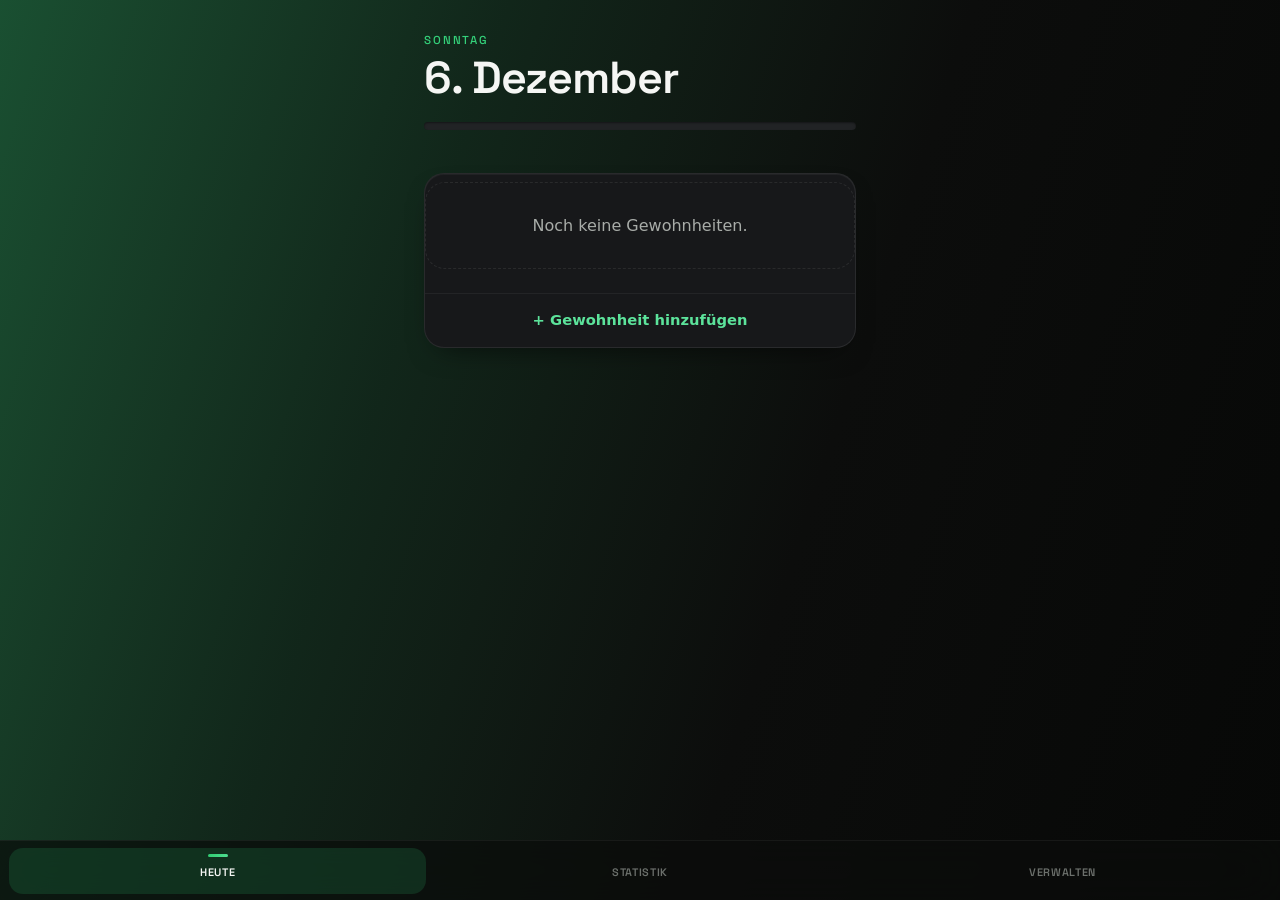
==== commit 01258cbb: "Doppel-Tap-Zoom fix, Kalender-Heute-Sprung, Flame-Streak-Badge, Quick-Add, Stats-Erweiterung, Perf, " ====
--- a/index.html
+++ b/index.html
@@ -52,6 +52,7 @@
         <span id="cal-month"></span>
         <button id="cal-next" aria-label="Nächster Monat">›</button>
       </div>
+      <button id="cal-today" class="cal-today-btn" hidden>Zu heute springen</button>
       <div id="cal-weekdays"><span>Mo</span><span>Di</span><span>Mi</span><span>Do</span><span>Fr</span><span>Sa</span><span>So</span></div>
       <div id="heatmap"></div>
       <div class="cal-legend">
@@ -59,6 +60,17 @@
         <span class="scale"><span class="sw sw0"></span><span class="sw sw1"></span><span class="sw sw2"></span><span class="sw sw3"></span></span>
         <span class="spacer"></span>
         <span class="today"></span><span>heute</span>
+      </div>
+
+      <div class="stat-section">
+        <h2>Wochentag-Muster</h2>
+        <div id="weekday-chart" class="weekday-chart"></div>
+      </div>
+
+      <div class="stat-section">
+        <h2>Trend</h2>
+        <div class="trend-meta" id="trend-meta"></div>
+        <svg id="trend" viewBox="0 0 280 70" preserveAspectRatio="none"></svg>
       </div>
     </section>
 
@@ -242,8 +254,8 @@
   (function () {
     var list = document.getElementById('manage-list');
     if (!list) { return; }
-    var pop, sv, svt, hue, preview, hexEl, currentBtn;
-    var H = 145, S = 0.6, V = 0.7, dragging = false;
+    var pop, sv, svt, hue, preview, hexEl, confirmBtn, cancelBtn, currentBtn;
+    var H = 145, S = 0.6, V = 0.7, dragging = false, origColor = '';
     function hsvToHex(h, s, v) {
       var c = v * s, x = c * (1 - Math.abs((h / 60) % 2 - 1)), m = v - c, r = 0, g = 0, b = 0;
       if (h < 60) { r = c; g = x; } else if (h < 120) { r = x; g = c; } else if (h < 180) { g = c; b = x; }
@@ -271,7 +283,13 @@
       hexEl = document.createElement('span'); hexEl.className = 'cp-hex';
       var hexLabel = document.createElement('span'); hexLabel.className = 'cp-hex-label'; hexLabel.textContent = 'Farbe';
       foot.appendChild(preview); foot.appendChild(hexEl); foot.appendChild(hexLabel);
-      pop.appendChild(sv); pop.appendChild(hue); pop.appendChild(foot);
+      var actions = document.createElement('div'); actions.className = 'cp-actions';
+      cancelBtn = document.createElement('button'); cancelBtn.type = 'button'; cancelBtn.className = 'cp-cancel'; cancelBtn.textContent = 'Abbrechen';
+      confirmBtn = document.createElement('button'); confirmBtn.type = 'button'; confirmBtn.className = 'cp-confirm'; confirmBtn.textContent = 'Übernehmen';
+      actions.appendChild(cancelBtn); actions.appendChild(confirmBtn);
+      pop.appendChild(sv); pop.appendChild(hue); pop.appendChild(foot); pop.appendChild(actions);
+      cancelBtn.addEventListener('click', function (e) { e.stopPropagation(); cancelPop(); });
+      confirmBtn.addEventListener('click', function (e) { e.stopPropagation(); confirmPop(); });
       function svSet(e) {
         var r = sv.getBoundingClientRect();
         var x = Math.min(Math.max(e.clientX - r.left, 0), r.width);
@@ -291,14 +309,24 @@
       preview.style.background = val; hexEl.textContent = val.toUpperCase();
       if (currentBtn) {
         currentBtn.style.background = val; currentBtn.dataset.color = val;
+      }
+    }
+    function cancelPop() {
+      if (currentBtn) { currentBtn.style.background = origColor; currentBtn.dataset.color = origColor; }
+      closePop();
+    }
+    function confirmPop() {
+      if (currentBtn) {
         var id = currentBtn.dataset.habitId;
         var h = state.habits.find(function (x) { return x.id === id; });
-        if (h) { updateHabit(state, id, h.name, val, h.info); saveData(state); }
+        if (h) { updateHabit(state, id, h.name, currentBtn.dataset.color, h.info); saveData(state); }
       }
+      closePop();
     }
     function openFor(btn) {
       ensurePop();
       currentBtn = btn;
+      origColor = btn.dataset.color;
       hexToHsv(btn.dataset.color); hue.value = String(H);
       sv.style.background = 'linear-gradient(to top, #000, rgba(0,0,0,0)), linear-gradient(to right, #fff, hsl(' + H + ' 100% 50%))';
       svt.style.left = (S * 100) + '%'; svt.style.top = ((1 - V) * 100) + '%'; svt.style.background = btn.dataset.color;
@@ -329,10 +357,10 @@
       var btn = e.target.closest('.dot');
       if (!btn) { return; }
       e.stopPropagation();
-      if (pop && !pop.hidden && currentBtn === btn) { closePop(); } else { closePop(); openFor(btn); }
+      if (pop && !pop.hidden && currentBtn === btn) { cancelPop(); } else { cancelPop(); openFor(btn); }
     });
     document.addEventListener('click', function (e) {
-      if (pop && !pop.hidden && !e.target.closest('.color-pop') && !e.target.closest('.dot')) { closePop(); }
+      if (pop && !pop.hidden && !e.target.closest('.color-pop') && !e.target.closest('.dot')) { cancelPop(); }
     });
   })();
   </script>
--- a/style.css
+++ b/style.css
@@ -61,6 +61,8 @@
   -webkit-text-size-adjust: 100%;
   background: var(--paper);
   overscroll-behavior-y: none;
+  /* "manipulation" = pan-x pan-y pinch-zoom: killt nur Doppel-Tap-Zoom, Pinch-Zoom bleibt erlaubt. */
+  touch-action: manipulation;
 }
 
 /* Scrollbar: den breiten Standard-Balken ausblenden.
@@ -126,6 +128,12 @@
 .view > *:nth-child(4) { animation-delay: 200ms; }
 .view > *:nth-child(5) { animation-delay: 250ms; }
 .view > *:nth-child(6) { animation-delay: 290ms; }
+.view > *:nth-child(7) { animation-delay: 330ms; }
+.view > *:nth-child(8) { animation-delay: 365ms; }
+.view > *:nth-child(9) { animation-delay: 400ms; }
+.view > *:nth-child(10) { animation-delay: 430ms; }
+.view > *:nth-child(11) { animation-delay: 460ms; }
+.view > *:nth-child(12) { animation-delay: 490ms; }
 @keyframes rowIn {
   from { opacity: 0; transform: translateY(8px); }
   to   { opacity: 1; transform: none; }
@@ -247,6 +255,26 @@
 .habit-row:active { background: var(--surface-2); }
 .habit-row:active .habit-mark { transform: scale(0.92); }
 
+.today-add-row {
+  display: flex;
+  align-items: center;
+  justify-content: center;
+  gap: 0.4rem;
+  width: 100%;
+  padding: 0.95rem 1.15rem;
+  background: none;
+  border: none;
+  border-top: 1px solid var(--line-soft);
+  font: inherit;
+  font-weight: 600;
+  font-size: 0.92rem;
+  color: var(--accent-2);
+  cursor: pointer;
+  -webkit-tap-highlight-color: transparent;
+  transition: background 200ms var(--ease);
+}
+.today-add-row:active { background: var(--surface-2); }
+
 .habit-dot {
   width: 10px;
   height: 10px;
@@ -275,17 +303,29 @@
   white-space: nowrap;
 }
 
-/* Streak-Badge (Punkt 3: Serie direkt auf Heute sichtbar) */
-.habit-streak {
+/* Streak-Badge: Flamme statt nackter Zahl (Duolingo-Style, zweifarbig für Signature-Glow) */
+.habit-flame {
   flex: 0 0 auto;
+  display: inline-flex;
+  align-items: center;
+  gap: 0.3rem;
+  animation: popIn 280ms var(--spring) both;
+}
+.flame-icon {
+  width: 18px;
+  height: 21px;
+  filter: drop-shadow(0 0 5px color-mix(in srgb, var(--accent) 60%, transparent));
+}
+.flame-outer { fill: var(--accent-deep); }
+.flame-core { fill: var(--accent-2); }
+.flame-num {
   font-family: var(--display);
   font-size: 0.76rem;
   font-weight: 700;
   letter-spacing: -0.01em;
-  padding: 0.2rem 0.5rem;
-  border-radius: 999px;
-  background: color-mix(in srgb, var(--accent) 16%, transparent);
   color: var(--accent-2);
+  min-width: 12px;
+  text-align: center;
 }
 
 /* Signature: Haken füllt sich mit Akzent + weicher Glow-Puls */
@@ -527,6 +567,19 @@
 }
 .cal-head button:active { color: var(--accent); transform: scale(0.88); }
 .cal-head button:disabled { opacity: 0.25; cursor: default; }
+
+.cal-today-btn {
+  display: block;
+  margin: -4px auto 10px;
+  padding: 4px 10px;
+  border: none;
+  background: none;
+  color: var(--accent-2);
+  font-size: 0.78rem;
+  font-weight: 600;
+  cursor: pointer;
+}
+.cal-today-btn:active { opacity: 0.7; transform: scale(0.94); }
 
 #cal-weekdays {
   display: grid;
@@ -598,10 +651,75 @@
 }
 .cal-legend .spacer { flex: 1; }
 
+.stat-section { margin-top: 1.4rem; }
+.stat-section h2 {
+  font-family: var(--display);
+  font-size: 0.9rem;
+  font-weight: 600;
+  letter-spacing: -0.01em;
+  margin: 0 0 0.6rem;
+  color: var(--ink);
+}
+
+.weekday-chart {
+  display: flex;
+  align-items: flex-end;
+  gap: 6px;
+  padding: 12px 10px 10px;
+  background: var(--surface);
+  border: 1px solid var(--line);
+  border-radius: 16px;
+  box-shadow: var(--lift);
+}
+.weekday-bar {
+  flex: 1;
+  display: flex;
+  flex-direction: column;
+  align-items: center;
+  gap: 6px;
+  min-width: 0;
+}
+.weekday-bar .bar-track {
+  width: 100%;
+  max-width: 22px;
+  height: 64px;
+  border-radius: 6px;
+  background: var(--surface-2);
+  display: flex;
+  align-items: flex-end;
+  overflow: hidden;
+}
+.weekday-bar .bar-fill {
+  width: 100%;
+  background: var(--accent-grad);
+  border-radius: 6px;
+  transition: height 420ms var(--ease);
+}
+.weekday-bar .bar-label {
+  font-family: var(--display);
+  font-size: 0.62rem;
+  font-weight: 600;
+  letter-spacing: 0.03em;
+  color: var(--muted);
+}
+.weekday-bar.is-today .bar-label { color: var(--accent-2); }
+
+.trend-meta {
+  display: flex;
+  justify-content: space-between;
+  align-items: baseline;
+  margin-bottom: 0.4rem;
+  font-family: var(--display);
+  font-size: 0.78rem;
+  color: var(--muted);
+}
+.trend-meta strong { color: var(--ink); font-weight: 600; }
+.trend-delta.up { color: var(--accent-2); }
+.trend-delta.down { color: #ff6b6b; }
+
 #trend {
   width: 100%;
-  height: auto;
-  margin-top: 0.5rem;
+  height: 70px;
   background: var(--surface);
   border: 1px solid var(--line);
   border-radius: 18px;
@@ -719,6 +837,26 @@
 .cp-preview { width: 26px; height: 26px; border-radius: 8px; flex: 0 0 auto; box-shadow: inset 0 0 0 1px rgba(255,255,255,0.16), 0 2px 8px -3px rgba(0,0,0,0.6); }
 .cp-hex { font-family: var(--display); font-size: 0.84rem; font-weight: 600; letter-spacing: 0.04em; color: var(--ink); }
 .cp-hex-label { margin-left: auto; font-family: var(--display); font-size: 0.7rem; font-weight: 600; letter-spacing: 0.14em; text-transform: uppercase; color: var(--muted); }
+.cp-actions { display: flex; gap: 0.5rem; margin-top: 12px; }
+.cp-actions button {
+  flex: 1;
+  font: inherit;
+  font-weight: 600;
+  font-size: 0.85rem;
+  padding: 0.6rem 0.8rem;
+  border: none;
+  border-radius: 10px;
+  cursor: pointer;
+  transition: transform 120ms var(--ease), background 160ms var(--ease);
+}
+.cp-cancel { background: var(--surface); color: var(--ink-soft); border: 1px solid var(--line); }
+.cp-cancel:active { background: var(--line); }
+.cp-confirm {
+  background: var(--accent-grad);
+  color: var(--on-accent);
+  box-shadow: 0 6px 16px -8px color-mix(in srgb, var(--accent) 75%, transparent);
+}
+.cp-confirm:active { transform: translateY(1px); }
 
 #add-habit {
   font: inherit;
@@ -743,6 +881,7 @@
   row-gap: 0.6rem;
   padding: 0.9rem 1.1rem;
   border-bottom: 1px solid var(--line-soft);
+  transition: transform 150ms var(--ease);
 }
 .manage-row::after { content: ""; flex-basis: 100%; height: 0; order: 1; }
 .manage-row:last-child { border-bottom: none; }
@@ -773,24 +912,37 @@
 .manage-row button:active { background: var(--line); }
 .manage-row button:disabled { opacity: 0.3; cursor: default; }
 
-/* Reorder (Punkt 6: statt Touch-Drag - zuverlaessiger auf iOS) */
-.manage-reorder { display: flex; flex-direction: column; gap: 2px; flex: 0 0 auto; order: 0; }
-.manage-reorder button {
+/* Reorder: echtes Touch-Drag per Pointer Events */
+.drag-handle {
   order: 0;
-  flex: none;
-  width: 22px; height: 17px;
-  display: flex; align-items: center; justify-content: center;
-  font-size: 0.62rem;
-  line-height: 1;
-  padding: 0;
-  border: none;
-  border-radius: 5px;
+  flex: 0 0 auto;
+  width: 26px;
+  height: 30px;
+  display: flex;
+  align-items: center;
+  justify-content: center;
+  color: var(--muted);
+  cursor: grab;
+  touch-action: none;
+  -webkit-tap-highlight-color: transparent;
+}
+.drag-handle::before {
+  content: "";
+  width: 14px;
+  height: 2px;
+  border-radius: 2px;
+  background: currentColor;
+  box-shadow: 0 -5px 0 currentColor, 0 5px 0 currentColor;
+}
+.drag-handle:active { cursor: grabbing; color: var(--ink-soft); }
+.drag-handle:focus-visible { outline: 2px solid var(--accent); outline-offset: 2px; border-radius: 6px; }
+.manage-row.dragging {
+  position: relative;
+  z-index: 5;
   background: var(--surface-2);
-  color: var(--ink-soft);
-  cursor: pointer;
-}
-.manage-reorder button:disabled { opacity: 0.25; cursor: default; }
-.manage-reorder button:active:not(:disabled) { background: var(--line); }
+  border-radius: 14px;
+  box-shadow: 0 16px 32px -10px rgba(0,0,0,0.7);
+}
 
 .backup { display: flex; gap: 0.5rem; }
 .backup button {
@@ -906,6 +1058,32 @@
 }
 .modal-field { margin-bottom: 0.7rem; }
 .modal-field:last-of-type { margin-bottom: 1.3rem; }
+.modal-name-row { display: flex; gap: 0.5rem; align-items: center; }
+.modal-name-row input[type="text"] { flex: 1; min-width: 0; }
+.modal input[type="color"] {
+  flex: 0 0 auto;
+  width: 44px;
+  height: 44px;
+  padding: 3px;
+  border: 1px solid var(--line);
+  border-radius: 11px;
+  background: var(--surface);
+  cursor: pointer;
+  -webkit-appearance: none;
+          appearance: none;
+  overflow: hidden;
+}
+.modal input[type="color"]::-webkit-color-swatch-wrapper { padding: 0; }
+.modal input[type="color"]::-webkit-color-swatch { border: none; border-radius: 8px; }
+.modal input[type="color"]::-moz-color-swatch { border: none; border-radius: 8px; }
+.modal-error {
+  margin: -0.3rem 0 0.7rem;
+  min-height: 0;
+  font-size: 0.8rem;
+  line-height: 1.4;
+  color: var(--danger);
+}
+.modal-error:empty { display: none; }
 .modal input[type="text"] {
   width: 100%;
   font: inherit;
@@ -956,38 +1134,54 @@
 .toast {
   position: fixed;
   left: 50%;
-  bottom: calc(4.6rem + var(--safe-bottom) + 0.8rem);
-  transform: translate(-50%, 12px);
+  top: calc(var(--safe-top) + 1rem);
+  bottom: auto;
+  transform: translate(-50%, -14px) scale(0.96);
   z-index: 210;
   display: flex;
   align-items: center;
-  gap: 0.7rem;
-  max-width: calc(100% - 2.4rem);
-  padding: 0.75rem 1.1rem;
+  gap: 0.9rem;
+  width: calc(100% - 2rem);
+  max-width: 420px;
+  padding: 1rem 1.2rem;
   background: var(--surface-2);
   border: 1px solid var(--line);
-  border-radius: 13px;
+  border-radius: 16px;
   color: var(--ink);
-  font-size: 0.88rem;
-  box-shadow: 0 16px 34px -12px rgba(0,0,0,0.7);
+  font-size: 0.96rem;
+  font-weight: 500;
+  line-height: 1.35;
+  box-shadow: 0 0 0 1px color-mix(in srgb, var(--accent) 40%, transparent),
+              0 10px 28px -8px color-mix(in srgb, var(--accent) 45%, transparent),
+              0 26px 50px -16px rgba(0,0,0,0.85), 0 1px 0 rgba(255,255,255,0.05) inset;
+  -webkit-backdrop-filter: blur(16px);
+          backdrop-filter: blur(16px);
   opacity: 0;
-  transition: opacity 220ms var(--ease), transform 220ms var(--ease);
+  transition: opacity 200ms var(--ease), transform 240ms var(--spring);
   pointer-events: none;
 }
-.toast.show { opacity: 1; transform: translate(-50%, 0); pointer-events: auto; }
-.toast-error { border-color: color-mix(in srgb, var(--danger) 55%, var(--line)); }
+.toast.show { opacity: 1; transform: translate(-50%, 0) scale(1); pointer-events: auto; }
+.toast-error {
+  box-shadow: 0 0 0 1px color-mix(in srgb, var(--danger) 50%, transparent),
+              0 10px 28px -8px color-mix(in srgb, var(--danger) 45%, transparent),
+              0 26px 50px -16px rgba(0,0,0,0.85), 0 1px 0 rgba(255,255,255,0.05) inset;
+}
 .toast-action {
   flex: 0 0 auto;
-  font: inherit;
+  font-family: var(--display);
   font-weight: 700;
-  font-size: 0.82rem;
-  letter-spacing: 0.01em;
+  font-size: 0.76rem;
+  letter-spacing: 0.06em;
+  text-transform: uppercase;
   color: var(--accent-2);
-  background: none;
+  background: color-mix(in srgb, var(--accent) 16%, transparent);
   border: none;
-  padding: 0.2rem 0.1rem;
-  cursor: pointer;
-}
+  border-radius: 999px;
+  padding: 0.4rem 0.7rem;
+  cursor: pointer;
+  transition: transform 120ms var(--ease);
+}
+.toast-action:active { transform: scale(0.94); }
 
 /* ---------- A11y ---------- */
 :focus-visible { outline: 2px solid var(--accent); outline-offset: 2px; }
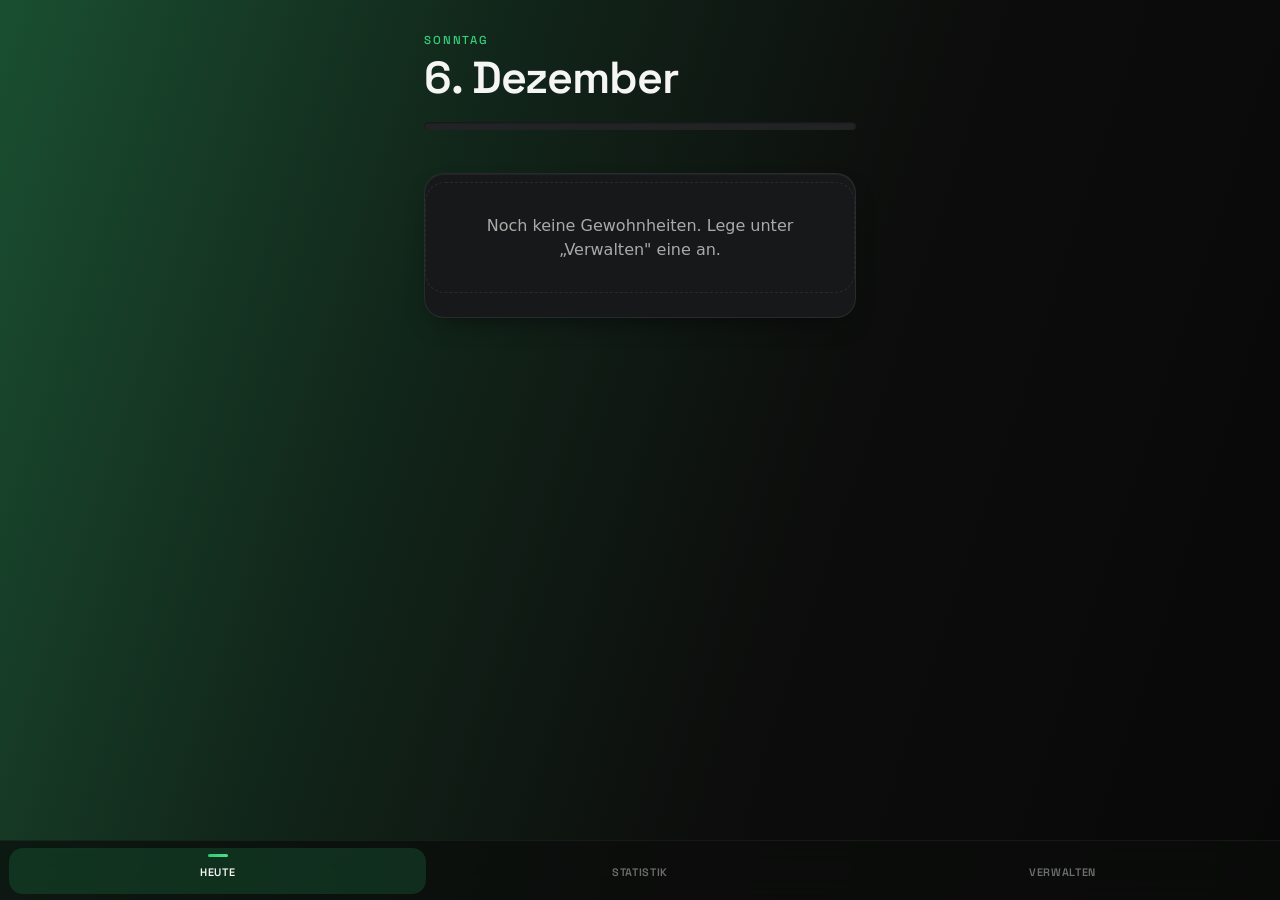
==== commit 54bc9219: "Zoom-Fix nach Rotation, Querformat-Unterstuetzung, Vortag-Nacheintrag per Popup - Viewport-Meta: max" ====
--- a/index.html
+++ b/index.html
@@ -2,7 +2,7 @@
 <html lang="de">
 <head>
   <meta charset="utf-8">
-  <meta name="viewport" content="width=device-width, initial-scale=1, viewport-fit=cover">
+  <meta name="viewport" content="width=device-width, initial-scale=1, maximum-scale=1, user-scalable=no, viewport-fit=cover">
   <meta name="theme-color" content="#0C0D0C">
   <meta name="apple-mobile-web-app-capable" content="yes">
   <meta name="apple-mobile-web-app-status-bar-style" content="black-translucent">
@@ -52,14 +52,13 @@
         <span id="cal-month"></span>
         <button id="cal-next" aria-label="Nächster Monat">›</button>
       </div>
-      <button id="cal-today" class="cal-today-btn" hidden>Zu heute springen</button>
       <div id="cal-weekdays"><span>Mo</span><span>Di</span><span>Mi</span><span>Do</span><span>Fr</span><span>Sa</span><span>So</span></div>
       <div id="heatmap"></div>
       <div class="cal-legend">
         <span>Anteil erledigt</span>
         <span class="scale"><span class="sw sw0"></span><span class="sw sw1"></span><span class="sw sw2"></span><span class="sw sw3"></span></span>
         <span class="spacer"></span>
-        <span class="today"></span><span>heute</span>
+        <button type="button" id="cal-today" class="cal-legend-today" aria-label="Zum aktuellen Monat springen"><span class="today"></span>heute</button>
       </div>
 
       <div class="stat-section">
--- a/style.css
+++ b/style.css
@@ -61,8 +61,8 @@
   -webkit-text-size-adjust: 100%;
   background: var(--paper);
   overscroll-behavior-y: none;
-  /* "manipulation" = pan-x pan-y pinch-zoom: killt nur Doppel-Tap-Zoom, Pinch-Zoom bleibt erlaubt. */
-  touch-action: manipulation;
+  /* pan-x pan-y ohne pinch-zoom: killt Doppel-Tap-Zoom UND Pinch-Zoom, Scrollen bleibt erlaubt. */
+  touch-action: pan-x pan-y;
 }
 
 /* Scrollbar: den breiten Standard-Balken ausblenden.
@@ -109,7 +109,10 @@
   margin: 0 auto;
   padding-top: calc(var(--safe-top) + clamp(1.35rem, 4.5vw, 2rem));
   padding-right: calc(var(--safe-right) + clamp(1.15rem, 5vw, 1.5rem));
-  padding-bottom: 0;
+  /* Extra Puffer am Ende jeder Ansicht, damit man bei viel Inhalt noch etwas
+     weiter scrollen kann statt dass die letzte Zeile/das Diagramm direkt an
+     der Tabbar-Freistellung endet. */
+  padding-bottom: 4.5rem;
   padding-left: calc(var(--safe-left) + clamp(1.15rem, 5vw, 1.5rem));
 }
 
@@ -255,26 +258,6 @@
 .habit-row:active { background: var(--surface-2); }
 .habit-row:active .habit-mark { transform: scale(0.92); }
 
-.today-add-row {
-  display: flex;
-  align-items: center;
-  justify-content: center;
-  gap: 0.4rem;
-  width: 100%;
-  padding: 0.95rem 1.15rem;
-  background: none;
-  border: none;
-  border-top: 1px solid var(--line-soft);
-  font: inherit;
-  font-weight: 600;
-  font-size: 0.92rem;
-  color: var(--accent-2);
-  cursor: pointer;
-  -webkit-tap-highlight-color: transparent;
-  transition: background 200ms var(--ease);
-}
-.today-add-row:active { background: var(--surface-2); }
-
 .habit-dot {
   width: 10px;
   height: 10px;
@@ -568,18 +551,20 @@
 .cal-head button:active { color: var(--accent); transform: scale(0.88); }
 .cal-head button:disabled { opacity: 0.25; cursor: default; }
 
-.cal-today-btn {
-  display: block;
-  margin: -4px auto 10px;
-  padding: 4px 10px;
+.cal-legend-today {
+  display: inline-flex;
+  align-items: center;
+  gap: 0.5rem;
   border: none;
   background: none;
-  color: var(--accent-2);
-  font-size: 0.78rem;
-  font-weight: 600;
-  cursor: pointer;
-}
-.cal-today-btn:active { opacity: 0.7; transform: scale(0.94); }
+  padding: 0;
+  margin: 0;
+  font: inherit;
+  color: inherit;
+  cursor: pointer;
+  -webkit-tap-highlight-color: transparent;
+}
+.cal-legend-today:active { opacity: 0.55; }
 
 #cal-weekdays {
   display: grid;
@@ -1020,9 +1005,10 @@
   inset: 0;
   z-index: 200;
   display: flex;
-  align-items: center;
+  align-items: flex-start;
   justify-content: center;
-  padding: 1.25rem;
+  /* Nah oben statt zentriert: bleibt so meist über der iOS-Tastatur sichtbar. */
+  padding: 7vh 1.25rem 1.25rem;
   background: rgba(4, 5, 4, 0.62);
   -webkit-backdrop-filter: blur(6px);
   backdrop-filter: blur(6px);
@@ -1033,6 +1019,8 @@
 .modal {
   width: 100%;
   max-width: 340px;
+  max-height: 86vh;
+  overflow-y: auto;
   padding: 1.4rem 1.3rem 1.3rem;
   background: var(--surface-2);
   border: 1px solid var(--line);
@@ -1183,6 +1171,27 @@
 }
 .toast-action:active { transform: scale(0.94); }
 
+/* ---------- Querformat (Rotation) ----------
+   Phone-Querformat = breit, aber wenig Hoehe. Statt der schmalen 480px-Spalte
+   (die dann links/rechts nur leer waere) wird die Heute-Liste zweispaltig,
+   Kopfbereich kompakter, damit weniger gescrollt werden muss. */
+@media (orientation: landscape) and (max-height: 500px) {
+  main { max-width: 720px; padding-top: calc(var(--safe-top) + 0.9rem); }
+  .masthead { margin-bottom: 1.1rem; }
+  .view > h1 { margin-bottom: 0.8rem; }
+
+  #today-list {
+    display: grid;
+    grid-template-columns: 1fr 1fr;
+  }
+  #today-list .habit-row {
+    border-bottom: 1px solid var(--line-soft);
+  }
+  #today-list .habit-row:nth-child(odd) {
+    border-right: 1px solid var(--line-soft);
+  }
+}
+
 /* ---------- A11y ---------- */
 :focus-visible { outline: 2px solid var(--accent); outline-offset: 2px; }
 
